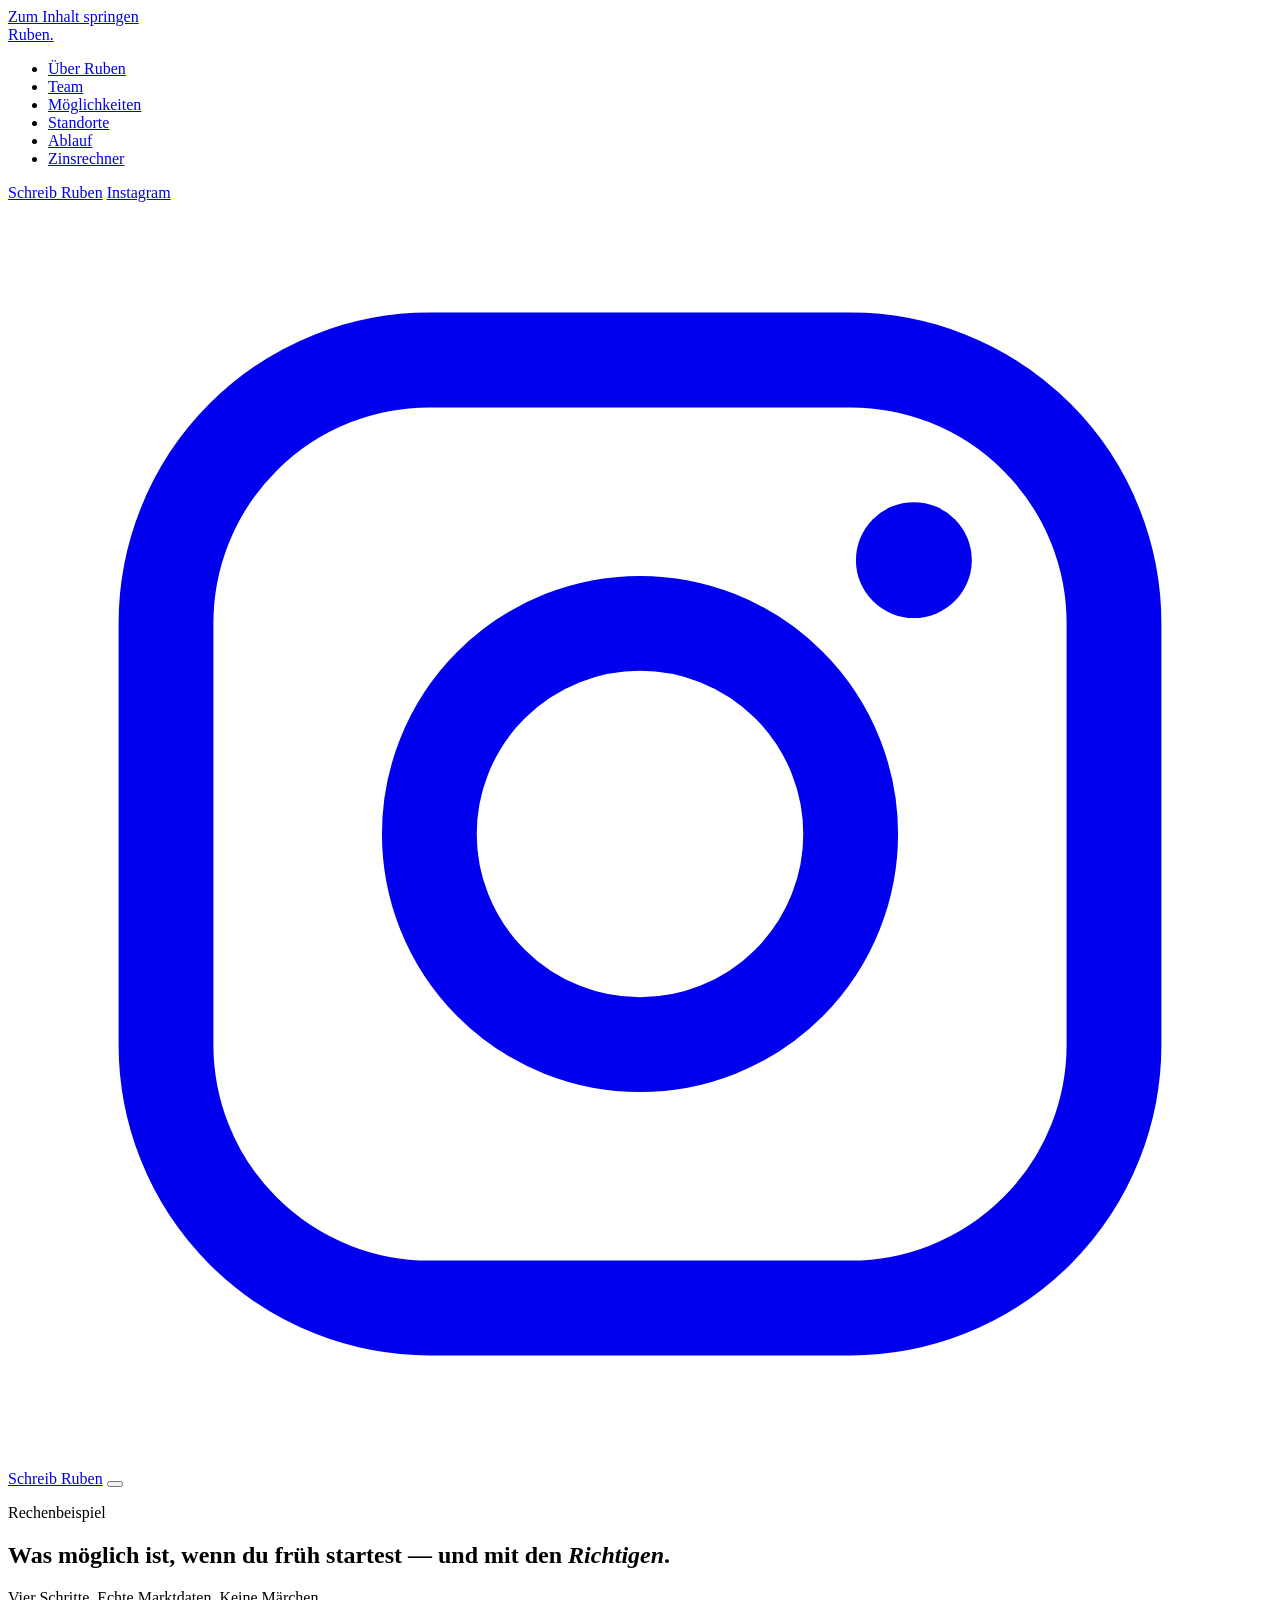
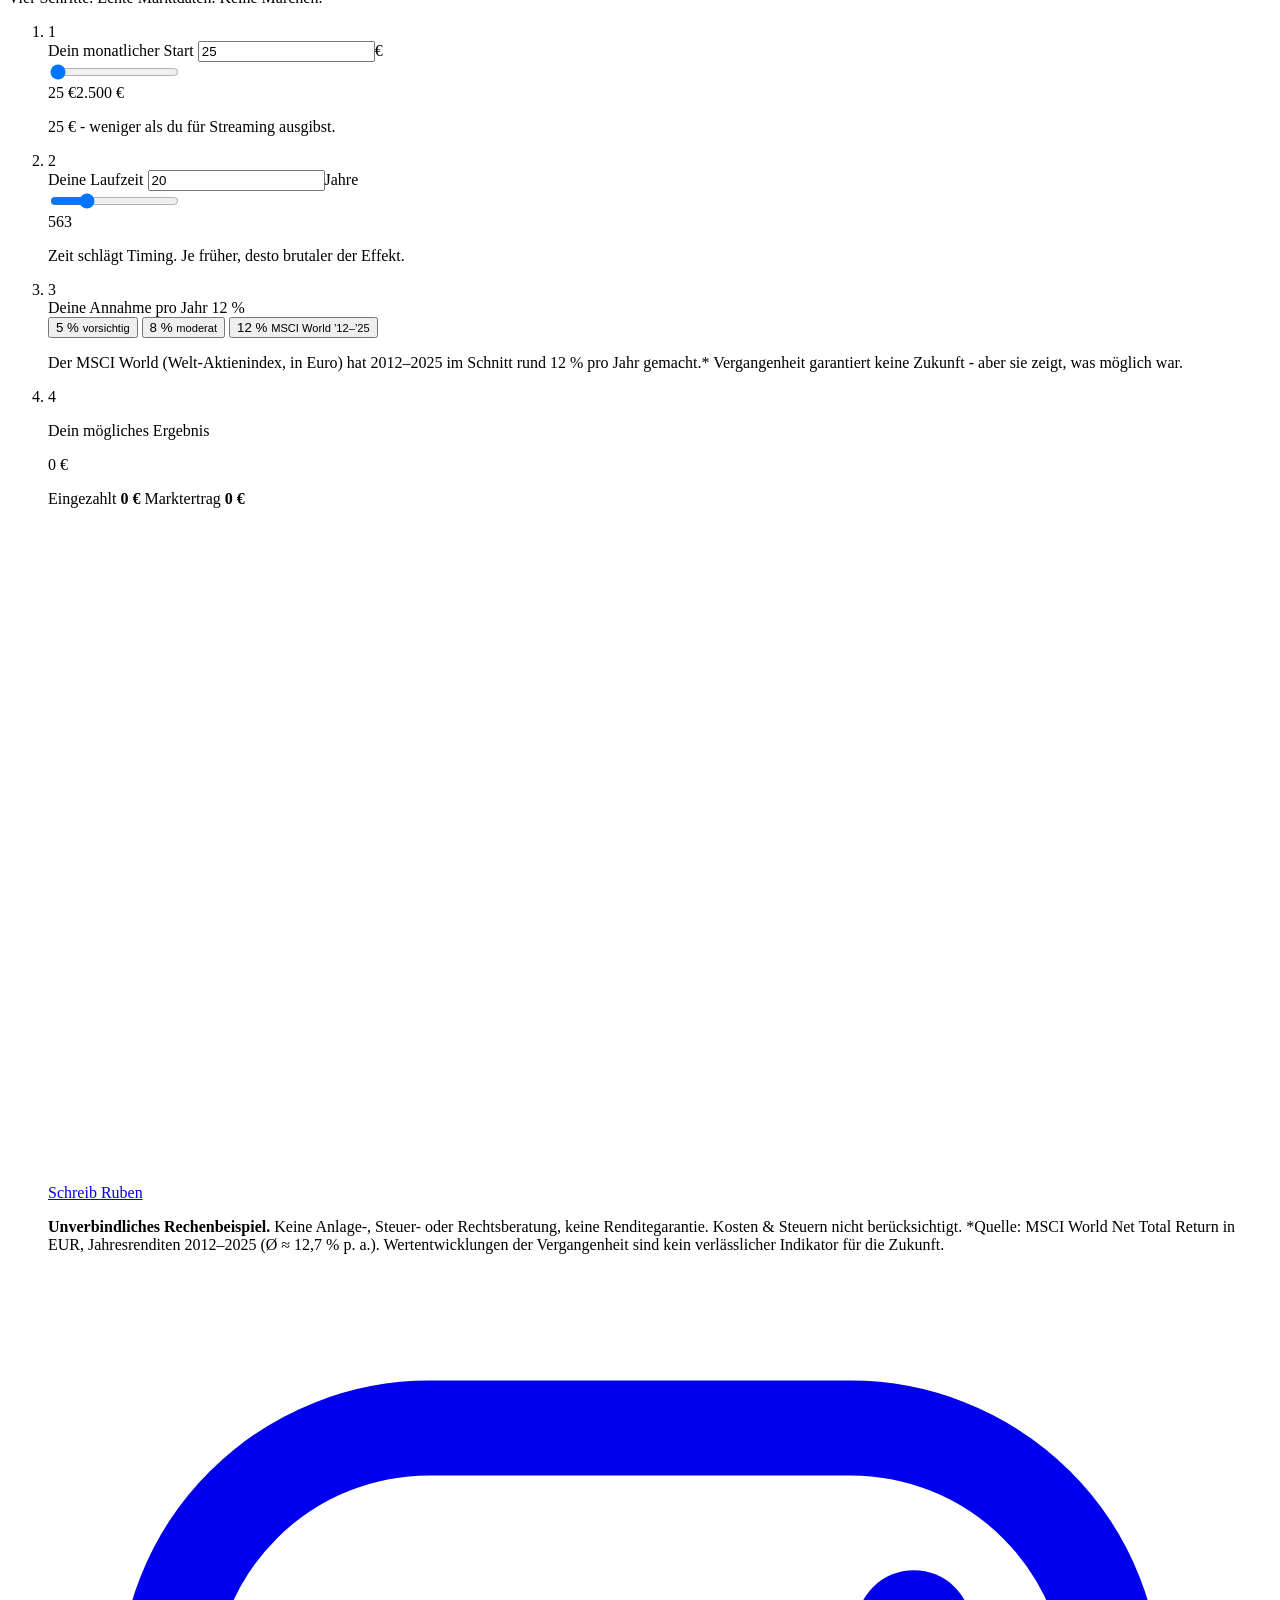
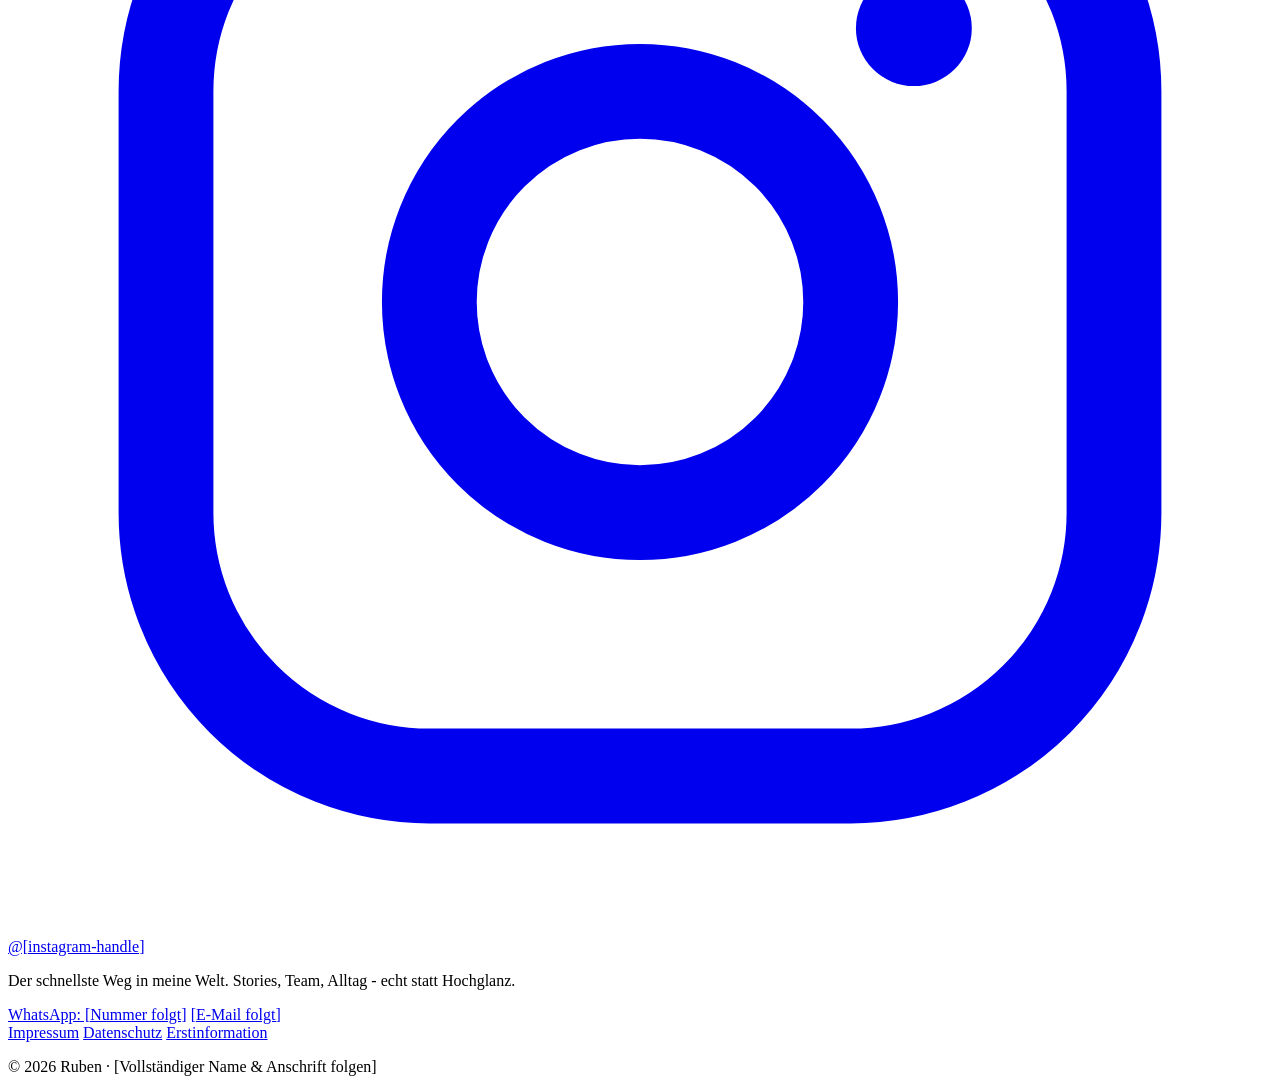
==== rechner.html @ c2e9381a "Umbau auf Ruben (Leipzig): Texte, Standort-Config, neue Bilder, Videos deaktiviert - Alle Emil/Dresd" ====
<!DOCTYPE html>
<html lang="de">
<head>
  <meta charset="UTF-8" />
  <meta name="viewport" content="width=device-width, initial-scale=1, viewport-fit=cover" />
  <title>Rechner · Was früh starten möglich macht — Ruben</title>
  <meta name="description" content="Sparrate, Laufzeit, echte MSCI-World-Daten: Rechne in 30 Sekunden aus, was möglich ist, wenn du früh startest. Unverbindliches Rechenbeispiel." />
  <meta name="theme-color" content="#F3EDE1" />

  <!-- Open Graph -->
  <meta property="og:type" content="website" />
  <meta property="og:title" content="Ruben · Der Rechner: Was früh starten möglich macht." />
  <meta property="og:description" content="Sparrate, Laufzeit, echte MSCI-World-Daten - rechne selbst, was möglich ist." />
  <meta property="og:image" content="/assets/img/og-image.jpg" />
  <meta property="og:locale" content="de_DE" />

  <link rel="icon" href="/favicon.svg" type="image/svg+xml" />
  <script type="module" src="/src/main.js"></script>
</head>
<body class="page-rechner">
  <a href="#main" class="skip-link">Zum Inhalt springen</a>

  <!-- ===================== NAV ===================== -->
  <header class="nav" id="nav">
    <div class="container nav__inner">
      <a href="/" class="nav__brand" aria-label="Ruben - zur Startseite">Ruben<span class="nav__dot">.</span></a>

      <nav class="nav__menu" id="navMenu" aria-label="Hauptnavigation">
        <ul class="nav__links" role="list">
          <li><a class="nav__link" href="/#ich">Über Ruben</a></li>
          <li><a class="nav__link" href="/#team">Team</a></li>
          <li><a class="nav__link" href="/#bekommst">Möglichkeiten</a></li>
          <li><a class="nav__link" href="/#standorte">Standorte</a></li>
          <li><a class="nav__link" href="/#ablauf">Ablauf</a></li>
          <li><a class="nav__link nav__link--page" href="/rechner.html" aria-current="page">Zinsrechner</a></li>
        </ul>
        <div class="nav__menu-extra">
          <a href="/#termin" class="btn btn--ondark btn--lg">Schreib Ruben</a>
          <a class="nav__menu-ig" href="https://instagram.com/PLATZHALTER_INSTAGRAM" target="_blank" rel="noopener" data-config="instagramUrl">Instagram</a>
        </div>
      </nav>

      <div class="nav__actions">
        <a class="nav__ig" href="https://instagram.com/PLATZHALTER_INSTAGRAM" target="_blank" rel="noopener" aria-label="Ruben auf Instagram" data-config="instagramUrl">
          <svg viewBox="0 0 24 24" fill="none" stroke="currentColor" stroke-width="1.8" aria-hidden="true"><rect x="3" y="3" width="18" height="18" rx="5"/><circle cx="12" cy="12" r="4"/><circle cx="17.2" cy="6.8" r="1.1" fill="currentColor" stroke="none"/></svg>
        </a>
        <a href="/#termin" class="btn btn--ghost nav__cta">Schreib Ruben</a>
        <button class="nav__burger" id="navBurger" type="button" aria-expanded="false" aria-controls="navMenu" aria-label="Menü">
          <span aria-hidden="true"></span>
          <span aria-hidden="true"></span>
        </button>
      </div>
    </div>
  </header>

  <main id="main">

  <!-- ===================== INTRO ===================== -->
  <section class="rechner-intro" aria-labelledby="rechner-title">
    <div class="container">
      <div class="section-head center">
        <p class="eyebrow eyebrow--center">Rechenbeispiel</p>
        <h1 id="rechner-title">Was möglich ist, wenn du früh startest — und mit den <em>Richtigen</em>.</h1>
        <p class="lead">Vier Schritte. Echte Marktdaten. Keine Märchen.</p>
      </div>
    </div>
  </section>

  <!-- ===================== RECHNER (MSCI World, Navy) ===================== -->
  <section class="section section--dark rechner" id="rechner" aria-label="Rechner: Eingaben und Ergebnis">
    <span class="seam seam--top" aria-hidden="true"></span>
    <div class="container">
      <div class="calc" data-reveal="scale">
        <ol class="calc__steps" role="list">
          <!-- Schritt 1: Rate -->
          <li class="calc__step">
            <span class="calc__stepnum tnum">1</span>
            <div class="calc__field">
              <div class="calc__fieldtop">
                <label for="i-rate">Dein monatlicher Start</label>
                <span class="calc__val"><input id="i-rate" class="tnum" type="text" inputmode="numeric" value="25" aria-label="Monatliche Sparrate in Euro" /><span class="calc__unit">€</span></span>
              </div>
              <input class="slider" type="range" id="s-rate" min="25" max="2500" step="25" value="25" aria-label="Monatliche Sparrate" />
              <div class="calc__scale tnum"><span>25 €</span><span>2.500 €</span></div>
              <p class="calc__hint">25 € - weniger als du für Streaming ausgibst.</p>
            </div>
          </li>
          <!-- Schritt 2: Laufzeit -->
          <li class="calc__step">
            <span class="calc__stepnum tnum">2</span>
            <div class="calc__field">
              <div class="calc__fieldtop">
                <label for="i-years">Deine Laufzeit</label>
                <span class="calc__val"><input id="i-years" class="tnum" type="text" inputmode="numeric" value="20" aria-label="Laufzeit in Jahren" /><span class="calc__unit">Jahre</span></span>
              </div>
              <input class="slider" type="range" id="s-years" min="5" max="63" step="1" value="20" aria-label="Laufzeit in Jahren" />
              <div class="calc__scale tnum"><span>5</span><span>63</span></div>
              <p class="calc__hint">Zeit schlägt Timing. Je früher, desto brutaler der Effekt.</p>
            </div>
          </li>
          <!-- Schritt 3: Rendite -->
          <li class="calc__step">
            <span class="calc__stepnum tnum">3</span>
            <div class="calc__field">
              <div class="calc__fieldtop">
                <label id="l-yield">Deine Annahme pro Jahr</label>
                <span class="calc__val tnum" id="v-yield">12&nbsp;%</span>
              </div>
              <div class="calc__presets" role="group" aria-labelledby="l-yield">
                <button type="button" class="preset tnum" data-yield="5">5 % <small>vorsichtig</small></button>
                <button type="button" class="preset tnum" data-yield="8">8 % <small>moderat</small></button>
                <button type="button" class="preset tnum is-active" data-yield="12">12 % <small>MSCI World ’12–’25</small></button>
              </div>
              <p class="calc__hint">Der MSCI World (Welt-Aktienindex, in Euro) hat 2012–2025 im Schnitt
              rund 12&nbsp;% pro Jahr gemacht.* Vergangenheit garantiert keine Zukunft - aber sie zeigt, was möglich war.</p>
            </div>
          </li>
          <!-- Schritt 4: Ergebnis -->
          <li class="calc__step calc__step--result">
            <span class="calc__stepnum calc__stepnum--gold tnum">4</span>
            <div class="calc__result">
              <p class="calc__resultlabel">Dein mögliches Ergebnis</p>
              <p class="calc__amount tnum" id="r-amount" aria-live="polite">0&nbsp;€</p>
              <div class="calc__split tnum">
                <span><i class="dot dot--paid"></i>Eingezahlt <b id="r-paid">0&nbsp;€</b></span>
                <span><i class="dot dot--gain"></i>Marktertrag <b id="r-gain">0&nbsp;€</b></span>
              </div>

              <div class="calc__chart">
                <svg id="chart" viewBox="0 0 560 300" role="img" aria-label="Liniendiagramm: Entwicklung von Einzahlungen und Gesamtvermögen über die Laufzeit."></svg>
                <div class="chart-tip tnum" id="chartTip" role="status" aria-live="off"></div>
              </div>

              <p class="calc__fomo" id="r-fomo" aria-live="polite"></p>

              <a href="/#termin" class="btn btn--gold btn--full">Schreib Ruben</a>
              <p class="calc__disclaimer"><strong>Unverbindliches Rechenbeispiel.</strong> Keine Anlage-, Steuer- oder
              Rechtsberatung, keine Renditegarantie. Kosten &amp; Steuern nicht berücksichtigt.
              *Quelle: MSCI World Net Total Return in EUR, Jahresrenditen 2012–2025 (Ø ≈ 12,7&nbsp;% p.&nbsp;a.).
              Wertentwicklungen der Vergangenheit sind kein verlässlicher Indikator für die Zukunft.</p>
            </div>
          </li>
        </ol>
      </div>
    </div>
    <div class="grain" aria-hidden="true"></div>
    <span class="seam seam--bottom" aria-hidden="true"></span>
  </section>

  </main>

  <!-- ===================== FOOTER ===================== -->
  <footer class="footer section--block">
    <div class="container">
      <div class="footer__main">
        <a class="footer__ig" href="https://instagram.com/PLATZHALTER_INSTAGRAM" target="_blank" rel="noopener" data-config="instagramUrl">
          <svg viewBox="0 0 24 24" fill="none" stroke="currentColor" stroke-width="1.8" aria-hidden="true"><rect x="3" y="3" width="18" height="18" rx="5"/><circle cx="12" cy="12" r="4"/><circle cx="17.2" cy="6.8" r="1.1" fill="currentColor" stroke="none"/></svg>
          <span data-config="instagramHandle">@[instagram-handle]</span>
        </a>
        <p class="footer__igsub">Der schnellste Weg in meine Welt. Stories, Team, Alltag - echt statt Hochglanz.</p>
      </div>
      <div class="footer__meta">
        <div class="footer__contact">
          <a href="#" id="footerWa" data-config="waPlain">WhatsApp: [Nummer folgt]</a>
          <a href="mailto:PLATZHALTER@MAIL.DE" data-config="email">[E-Mail folgt]</a>
        </div>
        <nav class="footer__legal" aria-label="Rechtliches">
          <a href="/impressum.html">Impressum</a>
          <a href="/datenschutz.html">Datenschutz</a>
          <a href="/erstinformation.html">Erstinformation</a>
        </nav>
      </div>
      <p class="footer__copy">© <span id="year">2026</span> Ruben · [Vollständiger Name &amp; Anschrift folgen]</p>
    </div>
  </footer>
</body>
</html>
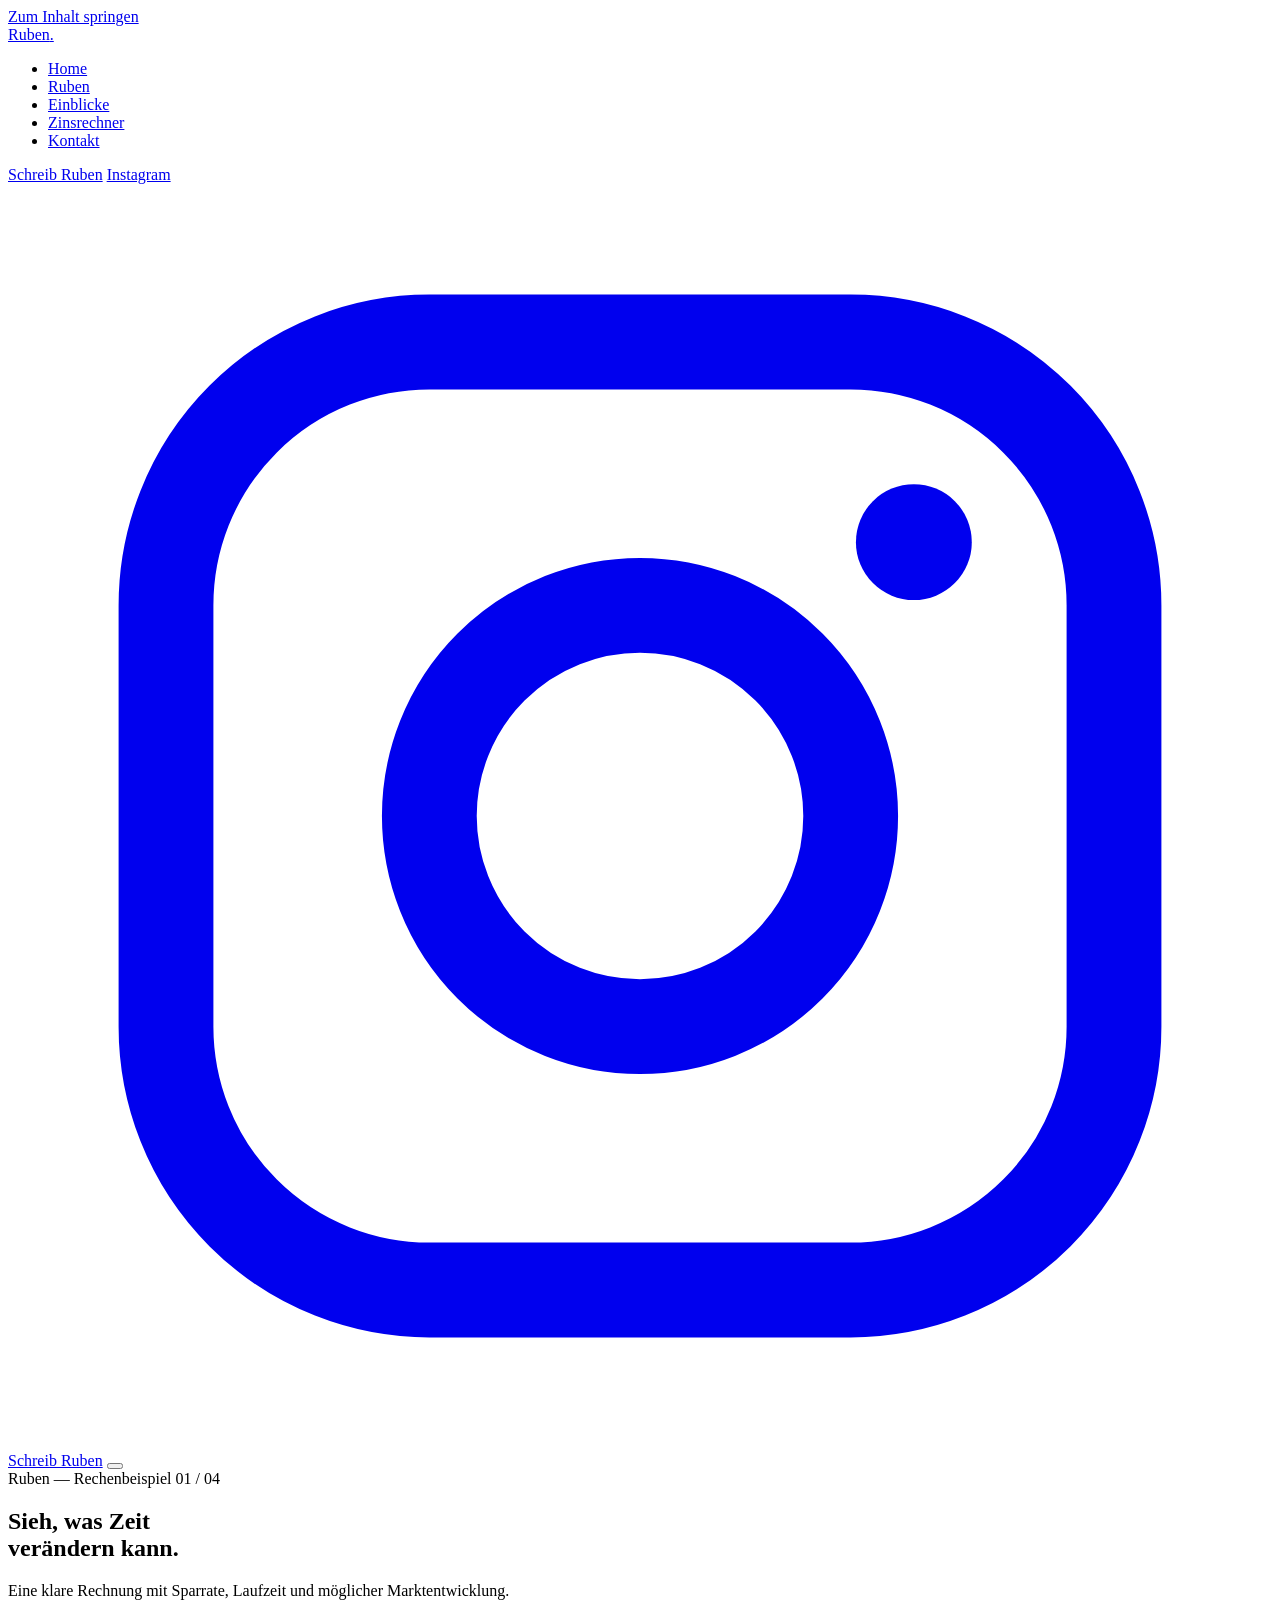
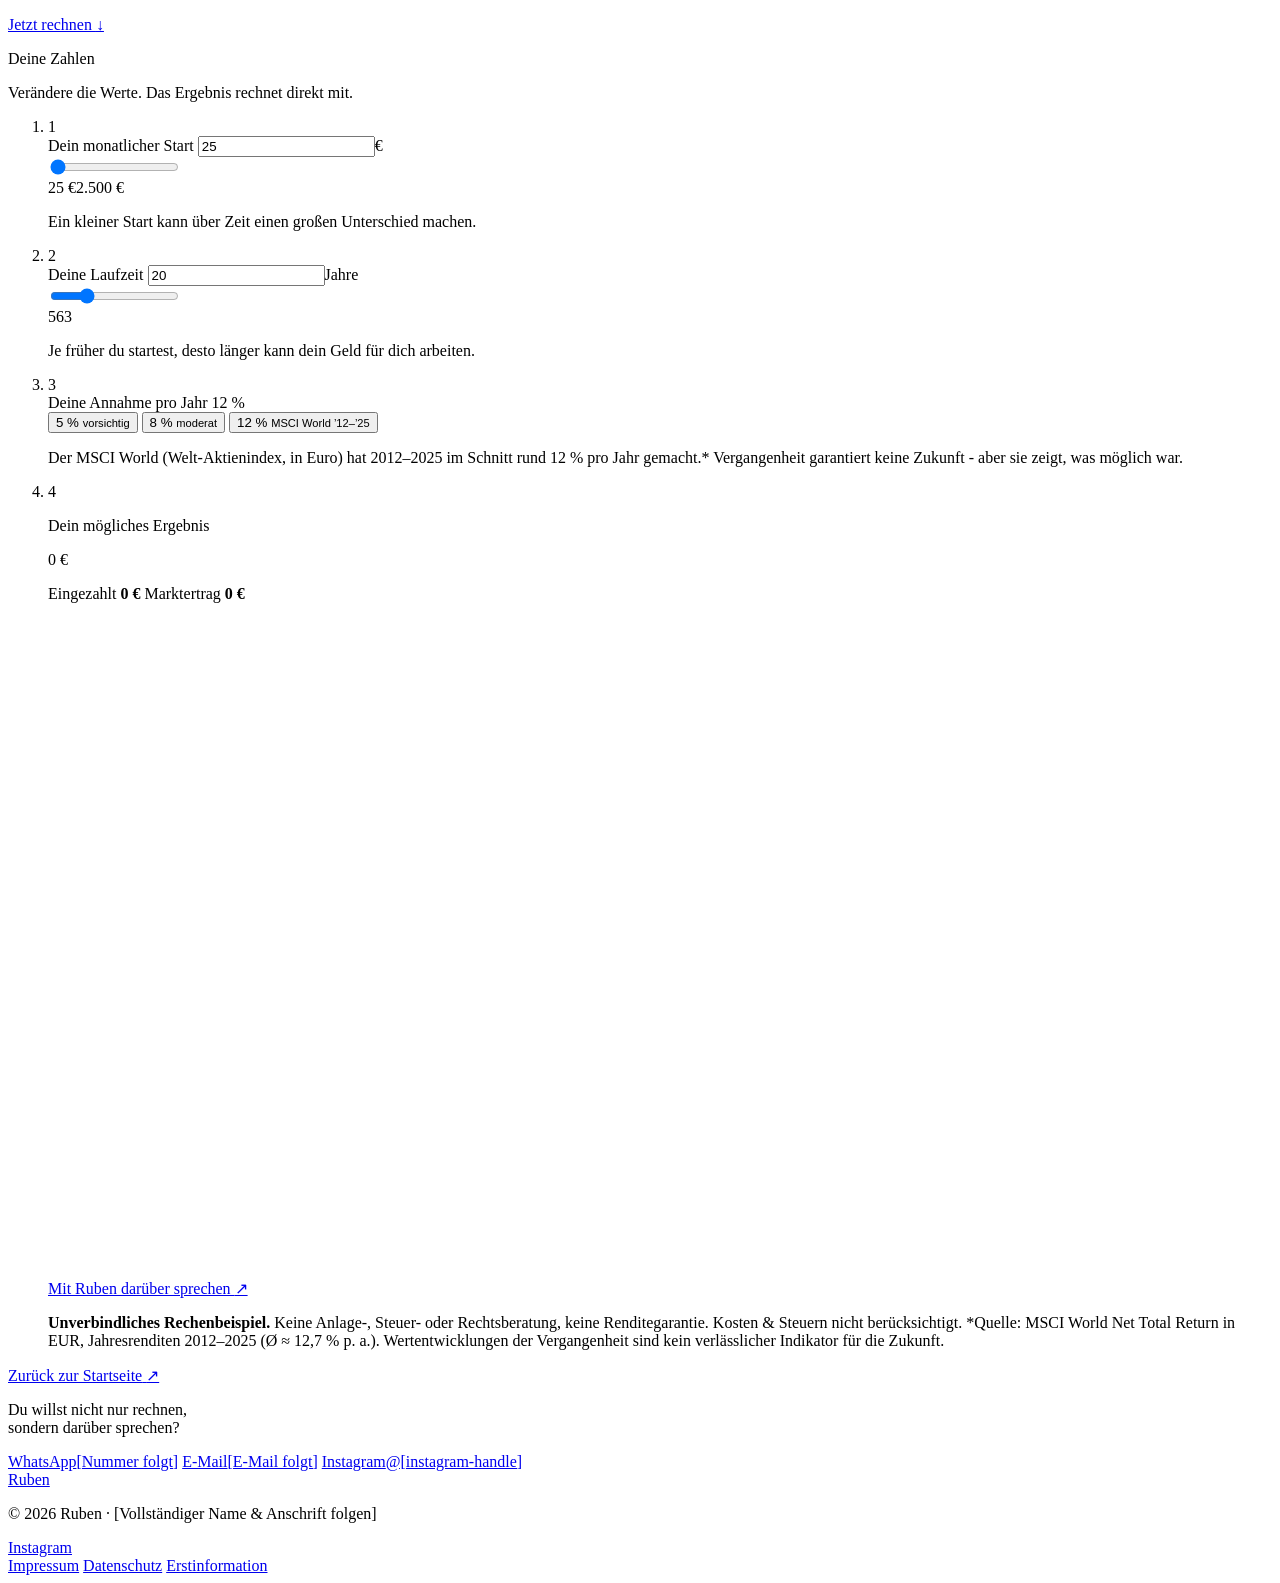
==== commit b90c6aac: "Ruben-Website im Editorial-Look neu aufbauen" ====
--- a/rechner.html
+++ b/rechner.html
@@ -3,13 +3,13 @@
 <head>
   <meta charset="UTF-8" />
   <meta name="viewport" content="width=device-width, initial-scale=1, viewport-fit=cover" />
-  <title>Rechner · Was früh starten möglich macht — Ruben</title>
+  <title>Zinsrechner · Sieh, was Zeit verändern kann — Ruben</title>
   <meta name="description" content="Sparrate, Laufzeit, echte MSCI-World-Daten: Rechne in 30 Sekunden aus, was möglich ist, wenn du früh startest. Unverbindliches Rechenbeispiel." />
-  <meta name="theme-color" content="#F3EDE1" />
+  <meta name="theme-color" content="#FFFFFF" />
 
   <!-- Open Graph -->
   <meta property="og:type" content="website" />
-  <meta property="og:title" content="Ruben · Der Rechner: Was früh starten möglich macht." />
+  <meta property="og:title" content="Ruben · Zinsrechner: Sieh, was Zeit verändern kann." />
   <meta property="og:description" content="Sparrate, Laufzeit, echte MSCI-World-Daten - rechne selbst, was möglich ist." />
   <meta property="og:image" content="/assets/img/og-image.jpg" />
   <meta property="og:locale" content="de_DE" />
@@ -27,15 +27,14 @@
 
       <nav class="nav__menu" id="navMenu" aria-label="Hauptnavigation">
         <ul class="nav__links" role="list">
-          <li><a class="nav__link" href="/#ich">Über Ruben</a></li>
-          <li><a class="nav__link" href="/#team">Team</a></li>
-          <li><a class="nav__link" href="/#bekommst">Möglichkeiten</a></li>
-          <li><a class="nav__link" href="/#standorte">Standorte</a></li>
-          <li><a class="nav__link" href="/#ablauf">Ablauf</a></li>
+          <li><a class="nav__link" href="/#top">Home</a></li>
+          <li><a class="nav__link" href="/#team">Ruben</a></li>
+          <li><a class="nav__link" href="/#gallery">Einblicke</a></li>
           <li><a class="nav__link nav__link--page" href="/rechner.html" aria-current="page">Zinsrechner</a></li>
+          <li><a class="nav__link" href="/#contact">Kontakt</a></li>
         </ul>
         <div class="nav__menu-extra">
-          <a href="/#termin" class="btn btn--ondark btn--lg">Schreib Ruben</a>
+          <a href="/#contact" class="btn btn--ondark btn--lg">Schreib Ruben</a>
           <a class="nav__menu-ig" href="https://instagram.com/PLATZHALTER_INSTAGRAM" target="_blank" rel="noopener" data-config="instagramUrl">Instagram</a>
         </div>
       </nav>
@@ -44,7 +43,7 @@
         <a class="nav__ig" href="https://instagram.com/PLATZHALTER_INSTAGRAM" target="_blank" rel="noopener" aria-label="Ruben auf Instagram" data-config="instagramUrl">
           <svg viewBox="0 0 24 24" fill="none" stroke="currentColor" stroke-width="1.8" aria-hidden="true"><rect x="3" y="3" width="18" height="18" rx="5"/><circle cx="12" cy="12" r="4"/><circle cx="17.2" cy="6.8" r="1.1" fill="currentColor" stroke="none"/></svg>
         </a>
-        <a href="/#termin" class="btn btn--ghost nav__cta">Schreib Ruben</a>
+        <a href="/#contact" class="btn btn--ghost nav__cta">Schreib Ruben</a>
         <button class="nav__burger" id="navBurger" type="button" aria-expanded="false" aria-controls="navMenu" aria-label="Menü">
           <span aria-hidden="true"></span>
           <span aria-hidden="true"></span>
@@ -57,20 +56,27 @@
 
   <!-- ===================== INTRO ===================== -->
   <section class="rechner-intro" aria-labelledby="rechner-title">
-    <div class="container">
-      <div class="section-head center">
-        <p class="eyebrow eyebrow--center">Rechenbeispiel</p>
-        <h1 id="rechner-title">Was möglich ist, wenn du früh startest — und mit den <em>Richtigen</em>.</h1>
-        <p class="lead">Vier Schritte. Echte Marktdaten. Keine Märchen.</p>
+    <div class="rechner-shell">
+      <div class="rechner-intro__meta" aria-hidden="true">
+        <span>Ruben — Rechenbeispiel</span>
+        <span>01 / 04</span>
+      </div>
+      <h1 id="rechner-title">Sieh, was Zeit<br /><span>verändern kann.</span></h1>
+      <div class="rechner-intro__foot">
+        <p>Eine klare Rechnung mit Sparrate, Laufzeit und möglicher Marktentwicklung.</p>
+        <a href="#rechner">Jetzt rechnen <span aria-hidden="true">↓</span></a>
       </div>
     </div>
   </section>
 
-  <!-- ===================== RECHNER (MSCI World, Navy) ===================== -->
-  <section class="section section--dark rechner" id="rechner" aria-label="Rechner: Eingaben und Ergebnis">
-    <span class="seam seam--top" aria-hidden="true"></span>
+  <!-- ===================== RECHNER (MSCI World) ===================== -->
+  <section class="section rechner" id="rechner" aria-label="Rechner: Eingaben und Ergebnis">
     <div class="container">
-      <div class="calc" data-reveal="scale">
+      <header class="calc__intro" data-reveal>
+        <p>Deine Zahlen</p>
+        <p>Verändere die Werte. Das Ergebnis rechnet direkt mit.</p>
+      </header>
+      <div class="calc" data-reveal>
         <ol class="calc__steps" role="list">
           <!-- Schritt 1: Rate -->
           <li class="calc__step">
@@ -82,7 +88,7 @@
               </div>
               <input class="slider" type="range" id="s-rate" min="25" max="2500" step="25" value="25" aria-label="Monatliche Sparrate" />
               <div class="calc__scale tnum"><span>25 €</span><span>2.500 €</span></div>
-              <p class="calc__hint">25 € - weniger als du für Streaming ausgibst.</p>
+              <p class="calc__hint">Ein kleiner Start kann über Zeit einen großen Unterschied machen.</p>
             </div>
           </li>
           <!-- Schritt 2: Laufzeit -->
@@ -95,7 +101,7 @@
               </div>
               <input class="slider" type="range" id="s-years" min="5" max="63" step="1" value="20" aria-label="Laufzeit in Jahren" />
               <div class="calc__scale tnum"><span>5</span><span>63</span></div>
-              <p class="calc__hint">Zeit schlägt Timing. Je früher, desto brutaler der Effekt.</p>
+              <p class="calc__hint">Je früher du startest, desto länger kann dein Geld für dich arbeiten.</p>
             </div>
           </li>
           <!-- Schritt 3: Rendite -->
@@ -133,7 +139,7 @@
 
               <p class="calc__fomo" id="r-fomo" aria-live="polite"></p>
 
-              <a href="/#termin" class="btn btn--gold btn--full">Schreib Ruben</a>
+              <a href="/#contact" class="btn btn--gold btn--full">Mit Ruben darüber sprechen <span aria-hidden="true">↗</span></a>
               <p class="calc__disclaimer"><strong>Unverbindliches Rechenbeispiel.</strong> Keine Anlage-, Steuer- oder
               Rechtsberatung, keine Renditegarantie. Kosten &amp; Steuern nicht berücksichtigt.
               *Quelle: MSCI World Net Total Return in EUR, Jahresrenditen 2012–2025 (Ø ≈ 12,7&nbsp;% p.&nbsp;a.).
@@ -143,34 +149,33 @@
         </ol>
       </div>
     </div>
-    <div class="grain" aria-hidden="true"></div>
-    <span class="seam seam--bottom" aria-hidden="true"></span>
   </section>
 
   </main>
 
   <!-- ===================== FOOTER ===================== -->
-  <footer class="footer section--block">
-    <div class="container">
-      <div class="footer__main">
-        <a class="footer__ig" href="https://instagram.com/PLATZHALTER_INSTAGRAM" target="_blank" rel="noopener" data-config="instagramUrl">
-          <svg viewBox="0 0 24 24" fill="none" stroke="currentColor" stroke-width="1.8" aria-hidden="true"><rect x="3" y="3" width="18" height="18" rx="5"/><circle cx="12" cy="12" r="4"/><circle cx="17.2" cy="6.8" r="1.1" fill="currentColor" stroke="none"/></svg>
-          <span data-config="instagramHandle">@[instagram-handle]</span>
-        </a>
-        <p class="footer__igsub">Der schnellste Weg in meine Welt. Stories, Team, Alltag - echt statt Hochglanz.</p>
+  <footer class="calc-footer">
+    <div class="calc-footer__top">
+      <a class="calc-footer__back" href="/">
+        <span>Zurück zur Startseite</span>
+        <span aria-hidden="true">↗</span>
+      </a>
+      <div class="calc-footer__contact">
+        <p>Du willst nicht nur rechnen,<br />sondern darüber sprechen?</p>
+        <a href="#" id="footerWa" data-config="waPlain"><span>WhatsApp</span><span>[Nummer folgt]</span></a>
+        <a href="mailto:PLATZHALTER@MAIL.DE" data-config="email"><span>E-Mail</span><span>[E-Mail folgt]</span></a>
+        <a href="https://instagram.com/PLATZHALTER_INSTAGRAM" target="_blank" rel="noopener" data-config="instagramUrl"><span>Instagram</span><span data-config="instagramHandle">@[instagram-handle]</span></a>
       </div>
-      <div class="footer__meta">
-        <div class="footer__contact">
-          <a href="#" id="footerWa" data-config="waPlain">WhatsApp: [Nummer folgt]</a>
-          <a href="mailto:PLATZHALTER@MAIL.DE" data-config="email">[E-Mail folgt]</a>
-        </div>
-        <nav class="footer__legal" aria-label="Rechtliches">
-          <a href="/impressum.html">Impressum</a>
-          <a href="/datenschutz.html">Datenschutz</a>
-          <a href="/erstinformation.html">Erstinformation</a>
-        </nav>
-      </div>
-      <p class="footer__copy">© <span id="year">2026</span> Ruben · [Vollständiger Name &amp; Anschrift folgen]</p>
+    </div>
+    <a class="calc-footer__wordmark" href="/" aria-label="Ruben — zur Startseite"><span>Ruben</span></a>
+    <div class="calc-footer__bottom">
+      <p>© <span id="year">2026</span> Ruben · [Vollständiger Name &amp; Anschrift folgen]</p>
+      <a href="https://instagram.com/PLATZHALTER_INSTAGRAM" target="_blank" rel="noopener" data-config="instagramUrl" data-config-label="instagramHandle">Instagram</a>
+      <nav aria-label="Rechtliches">
+        <a href="/impressum.html">Impressum</a>
+        <a href="/datenschutz.html">Datenschutz</a>
+        <a href="/erstinformation.html">Erstinformation</a>
+      </nav>
     </div>
   </footer>
 </body>
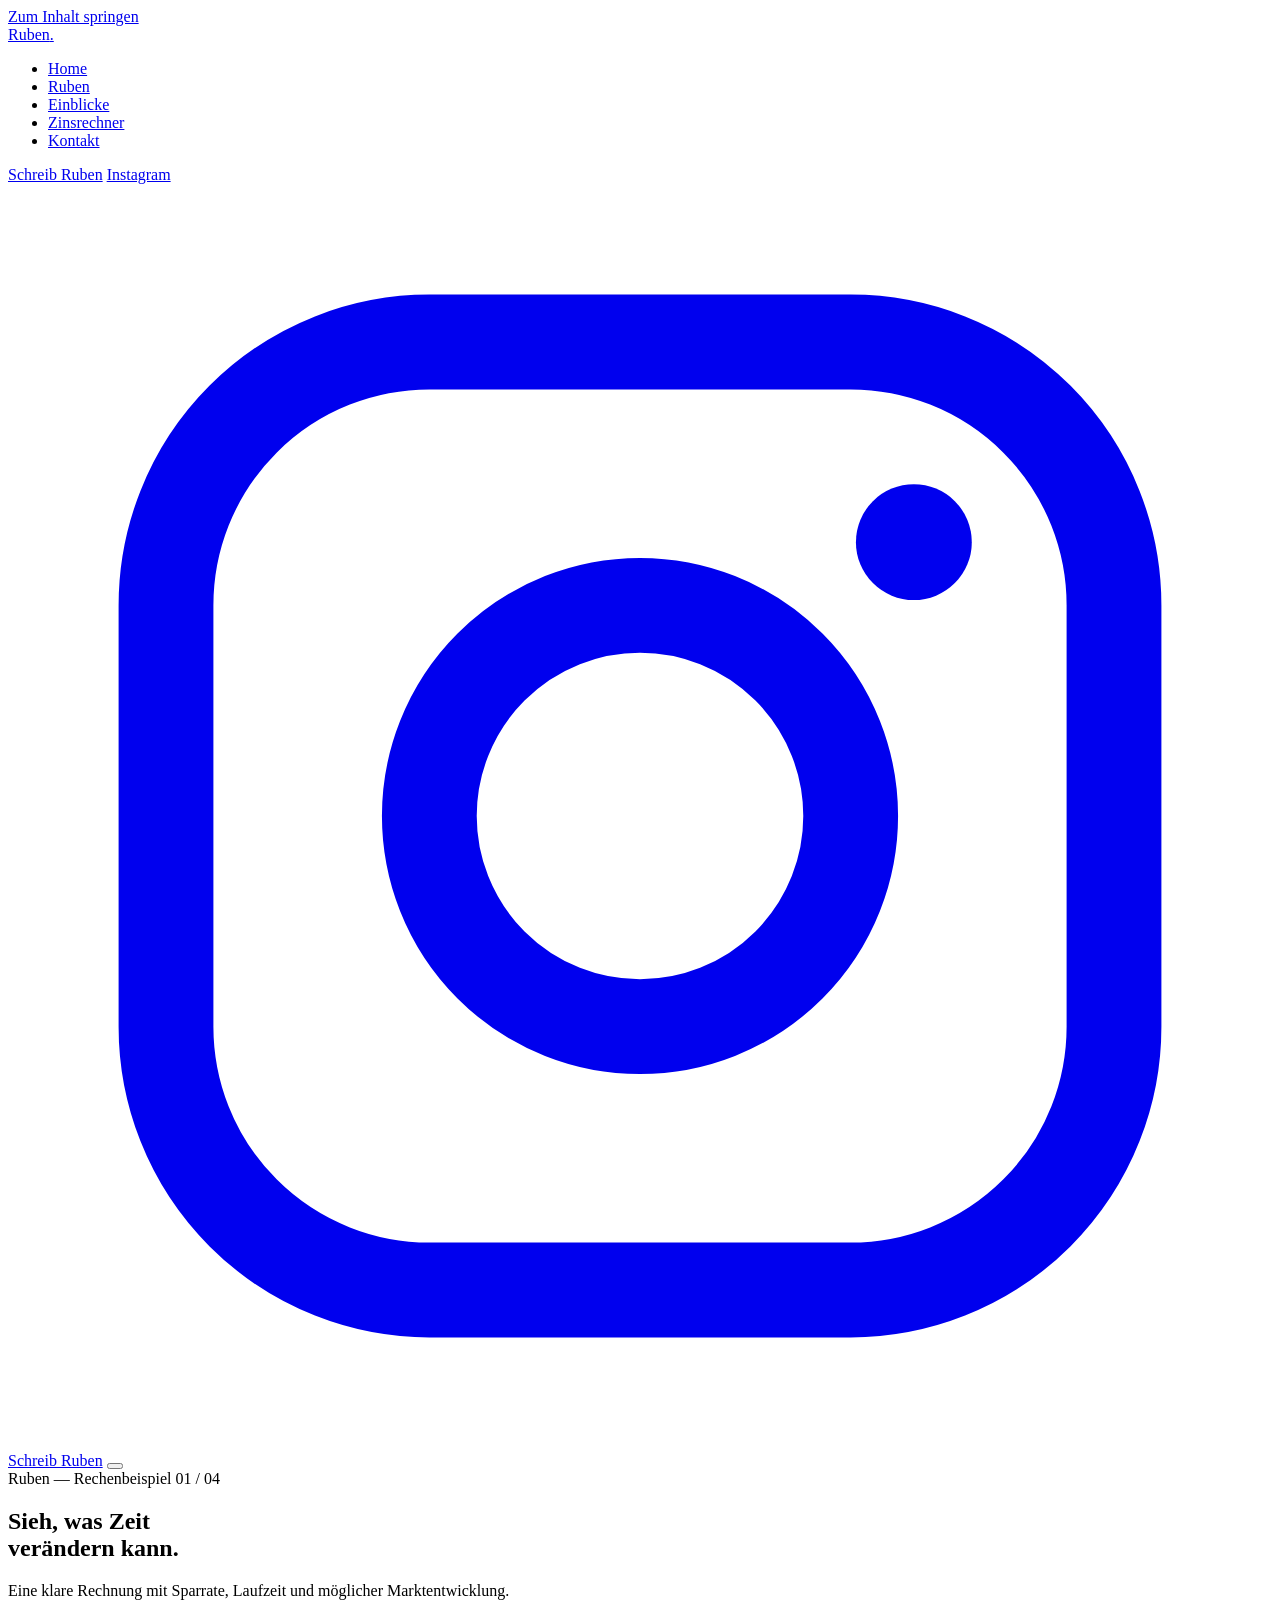
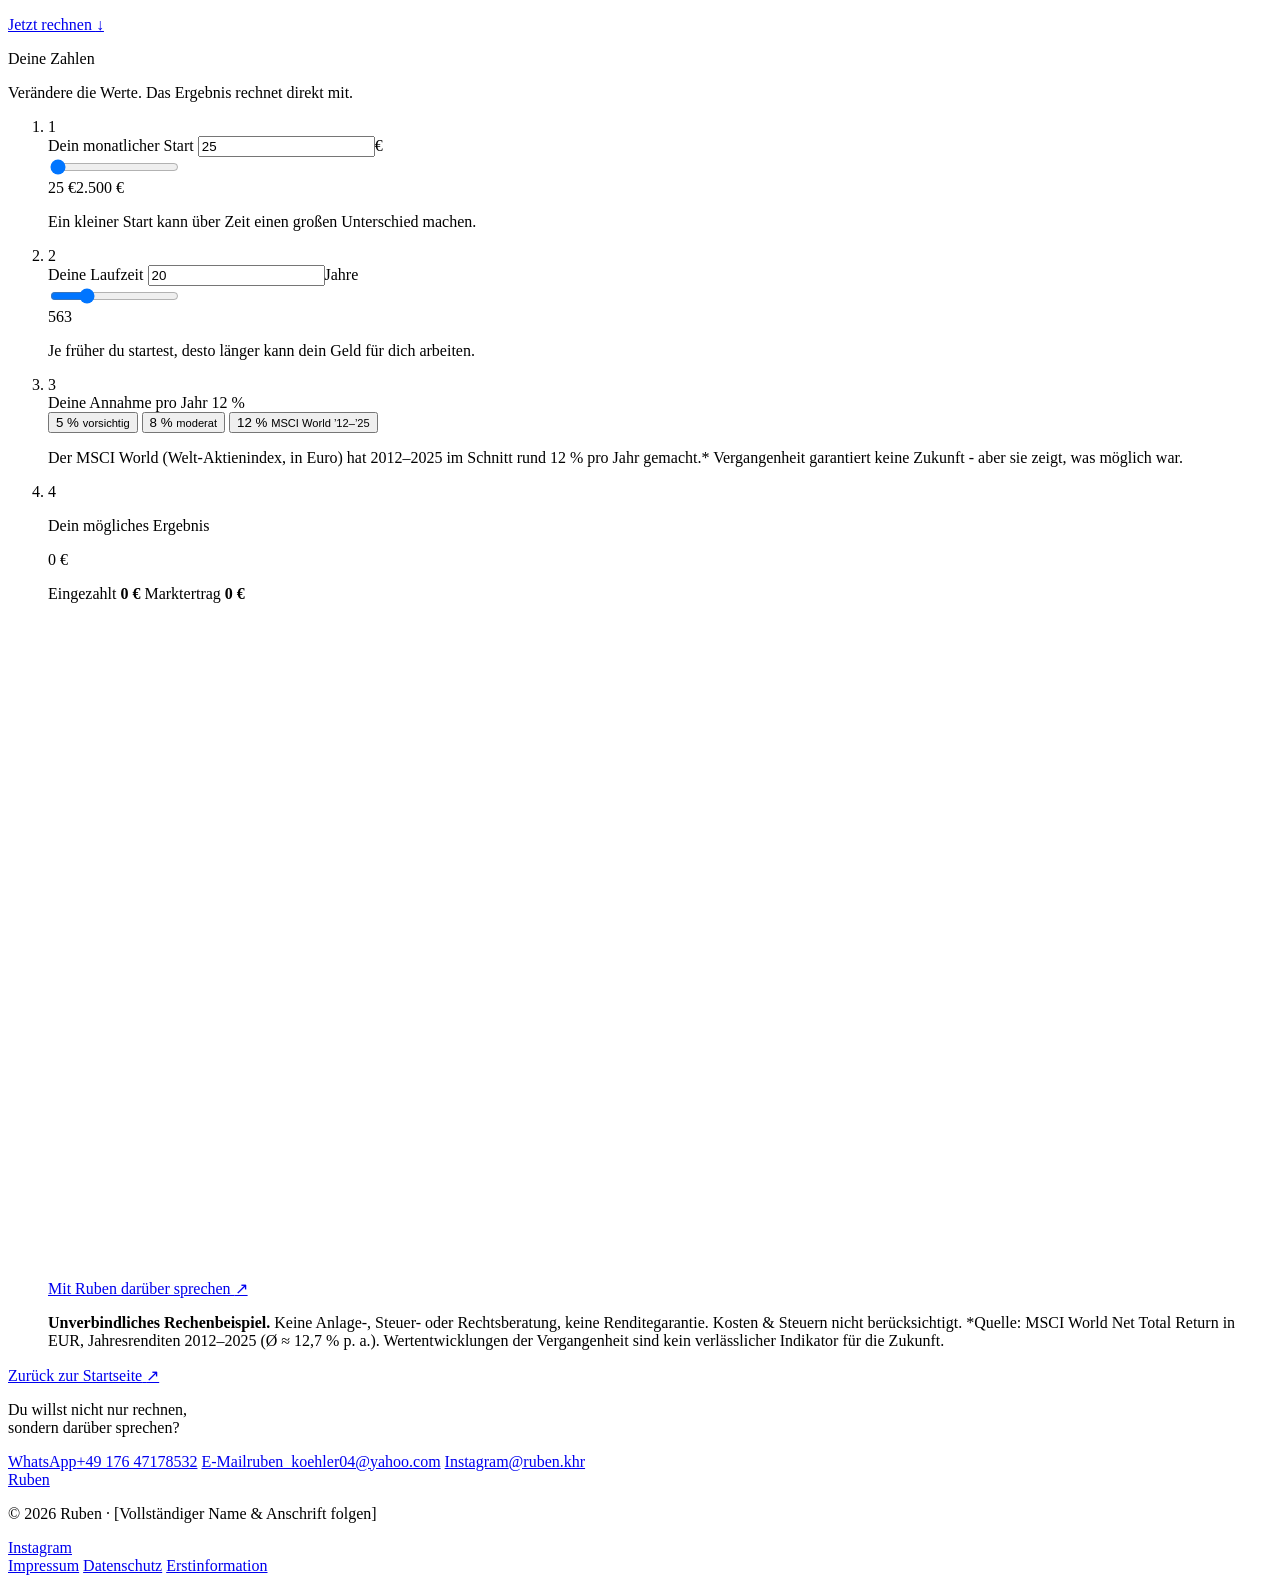
==== commit 28b23688: "Kontakt zu Ruben vereinfachen und echte Kontaktdaten hinterlegen" ====
--- a/rechner.html
+++ b/rechner.html
@@ -35,12 +35,12 @@
         </ul>
         <div class="nav__menu-extra">
           <a href="/#contact" class="btn btn--ondark btn--lg">Schreib Ruben</a>
-          <a class="nav__menu-ig" href="https://instagram.com/PLATZHALTER_INSTAGRAM" target="_blank" rel="noopener" data-config="instagramUrl">Instagram</a>
+          <a class="nav__menu-ig" href="https://www.instagram.com/ruben.khr/" target="_blank" rel="noopener" data-config="instagramUrl">Instagram</a>
         </div>
       </nav>
 
       <div class="nav__actions">
-        <a class="nav__ig" href="https://instagram.com/PLATZHALTER_INSTAGRAM" target="_blank" rel="noopener" aria-label="Ruben auf Instagram" data-config="instagramUrl">
+        <a class="nav__ig" href="https://www.instagram.com/ruben.khr/" target="_blank" rel="noopener" aria-label="Ruben auf Instagram" data-config="instagramUrl">
           <svg viewBox="0 0 24 24" fill="none" stroke="currentColor" stroke-width="1.8" aria-hidden="true"><rect x="3" y="3" width="18" height="18" rx="5"/><circle cx="12" cy="12" r="4"/><circle cx="17.2" cy="6.8" r="1.1" fill="currentColor" stroke="none"/></svg>
         </a>
         <a href="/#contact" class="btn btn--ghost nav__cta">Schreib Ruben</a>
@@ -139,7 +139,7 @@
 
               <p class="calc__fomo" id="r-fomo" aria-live="polite"></p>
 
-              <a href="/#contact" class="btn btn--gold btn--full">Mit Ruben darüber sprechen <span aria-hidden="true">↗</span></a>
+              <a href="/?thema=rechner#contact" class="btn btn--gold btn--full">Mit Ruben darüber sprechen <span aria-hidden="true">↗</span></a>
               <p class="calc__disclaimer"><strong>Unverbindliches Rechenbeispiel.</strong> Keine Anlage-, Steuer- oder
               Rechtsberatung, keine Renditegarantie. Kosten &amp; Steuern nicht berücksichtigt.
               *Quelle: MSCI World Net Total Return in EUR, Jahresrenditen 2012–2025 (Ø ≈ 12,7&nbsp;% p.&nbsp;a.).
@@ -162,15 +162,15 @@
       </a>
       <div class="calc-footer__contact">
         <p>Du willst nicht nur rechnen,<br />sondern darüber sprechen?</p>
-        <a href="#" id="footerWa" data-config="waPlain"><span>WhatsApp</span><span>[Nummer folgt]</span></a>
-        <a href="mailto:PLATZHALTER@MAIL.DE" data-config="email"><span>E-Mail</span><span>[E-Mail folgt]</span></a>
-        <a href="https://instagram.com/PLATZHALTER_INSTAGRAM" target="_blank" rel="noopener" data-config="instagramUrl"><span>Instagram</span><span data-config="instagramHandle">@[instagram-handle]</span></a>
+        <a href="https://wa.me/4917647178532" id="footerWa" data-config="waPlain" data-wa-topic="rechner"><span>WhatsApp</span><span data-config-value="whatsapp">+49 176 47178532</span></a>
+        <a href="mailto:ruben_koehler04@yahoo.com" data-config="email"><span>E-Mail</span><span data-config-value="email">ruben_koehler04@yahoo.com</span></a>
+        <a href="https://www.instagram.com/ruben.khr/" target="_blank" rel="noopener" data-config="instagramUrl"><span>Instagram</span><span data-config="instagramHandle">@ruben.khr</span></a>
       </div>
     </div>
     <a class="calc-footer__wordmark" href="/" aria-label="Ruben — zur Startseite"><span>Ruben</span></a>
     <div class="calc-footer__bottom">
       <p>© <span id="year">2026</span> Ruben · [Vollständiger Name &amp; Anschrift folgen]</p>
-      <a href="https://instagram.com/PLATZHALTER_INSTAGRAM" target="_blank" rel="noopener" data-config="instagramUrl" data-config-label="instagramHandle">Instagram</a>
+      <a href="https://www.instagram.com/ruben.khr/" target="_blank" rel="noopener" data-config="instagramUrl" data-config-label="instagramHandle">Instagram</a>
       <nav aria-label="Rechtliches">
         <a href="/impressum.html">Impressum</a>
         <a href="/datenschutz.html">Datenschutz</a>
